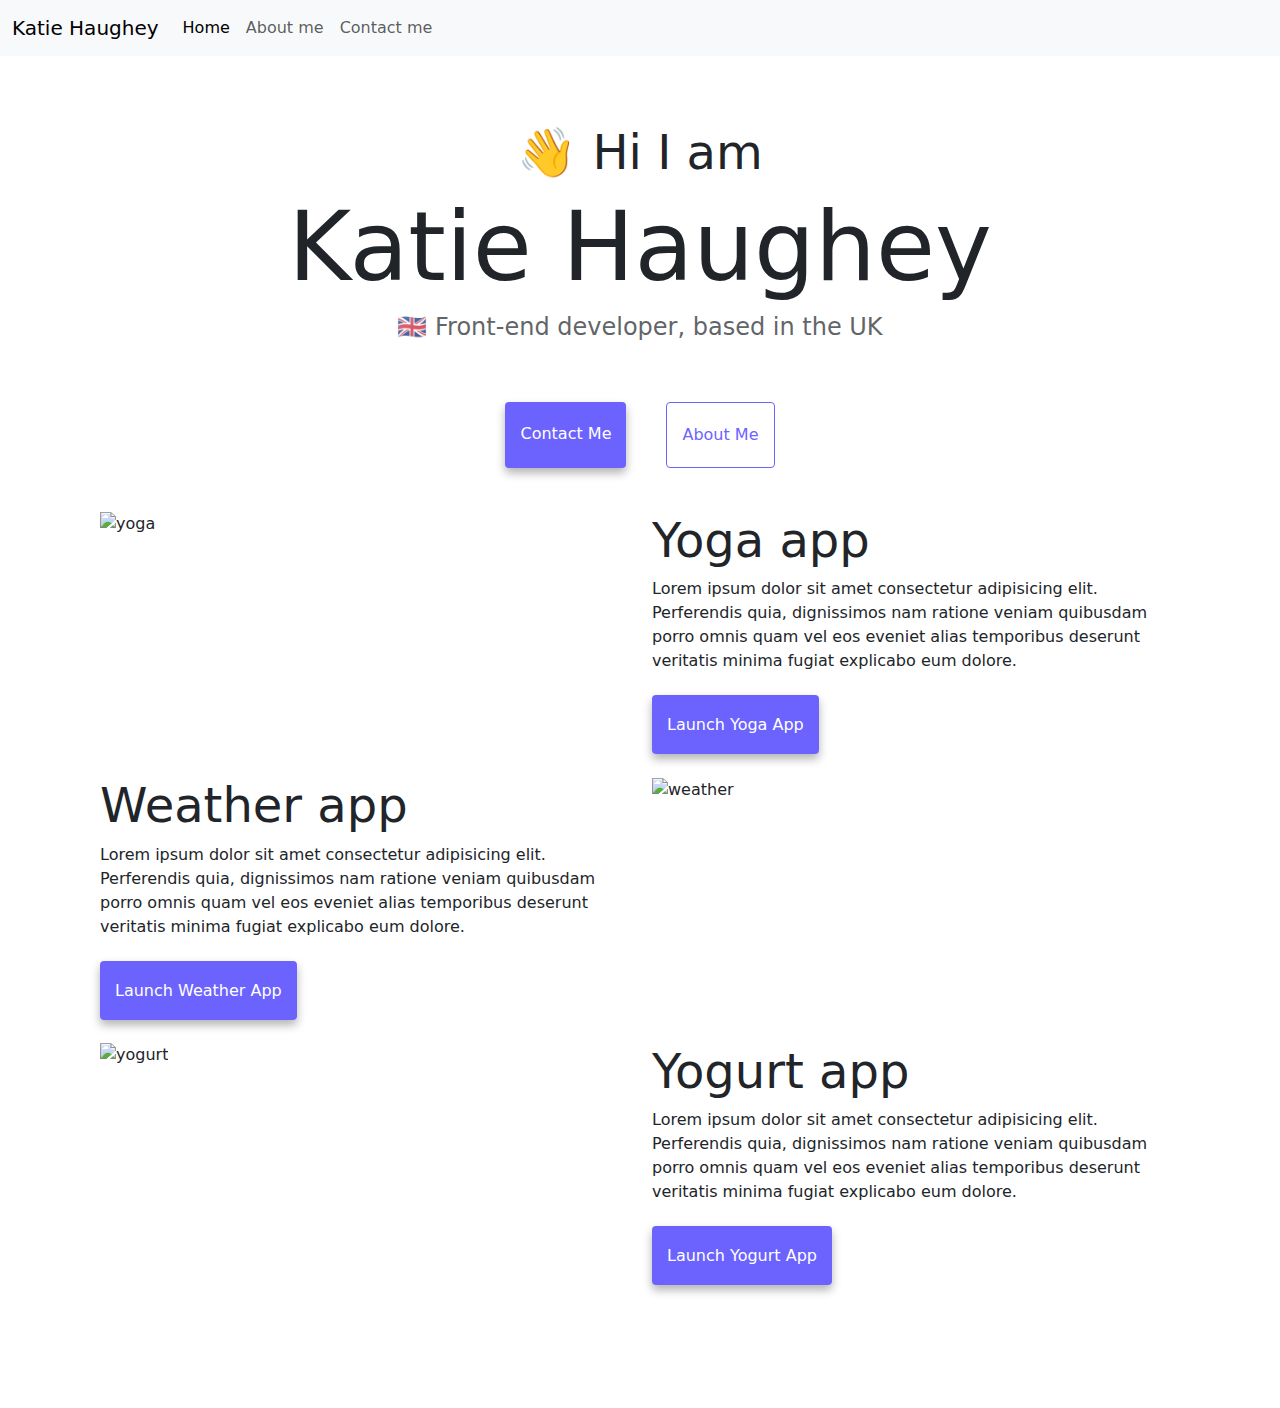
==== index.html @ dbdee7cc "meta description added" ====
<!DOCTYPE html>
  <html lang="en">
    <head>
      <meta charset="UTF-8" />
      <meta http-equiv="X-UA-Compatible" content="IE=edge" />
      <meta name="viewport" content="width=device-width, initial-scale=1.0" />
      <meta name="description" content="Frontend Developer portfolio projects using HTML, CSS and JavaScript coding along with third-party libraries such as bootstrap and APIs" />
      <title>Frontend Developer - Katie Haughey</title>
      <link
        rel="stylesheet"
        href="https://cdn.jsdelivr.net/npm/bootstrap@5.3.0/dist/css/bootstrap.min.css
      "
      />
      <link rel="stylesheet" href="/src/style.css" />
    </head>
    <body>
      <nav class="navbar navbar-expand-lg bg-body-tertiary fixed-top">
        <div class="container-fluid">
          <a class="navbar-brand" href="/">Katie Haughey</a>
          <button
            class="navbar-toggler"
            type="button"
            data-bs-toggle="collapse"
            data-bs-target="#navbarNav"
            aria-controls="navbarNav"
            aria-expanded="false"
            aria-label="Toggle navigation"
          >
            <span class="navbar-toggler-icon"></span>
          </button>
          <div class="collapse navbar-collapse" id="navbarNav">
            <ul class="navbar-nav">
              <li class="nav-item">
                <a class="nav-link active" aria-current="page" href="/">Home</a>
              </li>
              <li class="nav-item">
                <a class="nav-link" href="/about.html">About me</a>
              </li>
              <li class="nav-item">
                <a class="nav-link" href="/about.html#contact">Contact me</a>
              </li>
            </ul>
          </div>
        </div>
      </nav>
    </br>
    <div class="header">
      <h2>👋 Hi I am</h2>
      <h1>Katie Haughey</h1>
      <h3>🇬🇧 Front-end developer, based in the UK</h3>
    </div>
      <div class="navigation-links">
        <a href="/about.html#contact" class="contact-link">Contact me</a>
        <a href="/about.html" class="about-link">About me</a>
      </div>
    </br>
      <div class="d-flex">

      <div class="row">
        <div class="col-md-6"><img src="images/yoga.png" alt="yoga" class="img-fluid"></div>
        <div class="col-md-6">
            <h2> Yoga app </h2>
            Lorem ipsum dolor sit amet consectetur adipisicing elit. Perferendis quia, dignissimos nam ratione veniam quibusdam porro omnis quam vel eos eveniet alias temporibus deserunt veritatis minima fugiat explicabo eum dolore.
            <div class="project-navigation-links">
            <a href="#" class="contact-link">Launch Yoga app</a>
          </div>     
          </div>
        </br>
    
        <div class="col-md-6">
            <h2> Weather app </h2>
            Lorem ipsum dolor sit amet consectetur adipisicing elit. Perferendis quia, dignissimos nam ratione veniam quibusdam porro omnis quam vel eos eveniet alias temporibus deserunt veritatis minima fugiat explicabo eum dolore.
            <div class="project-navigation-links">
              <a href="#" class="contact-link">Launch Weather app</a>
            </div>  
          </div>
        <div class="col-md-6"><img src="images/weather.png" alt="weather" class="img-fluid"></div>
</br>

        <div class="col-md-6"><img src="images/yogurt.png" alt="yogurt" class="img-fluid"></div>
        <div class="col-md-6">
            <h2> Yogurt app </h2>
            Lorem ipsum dolor sit amet consectetur adipisicing elit. Perferendis quia, dignissimos nam ratione veniam quibusdam porro omnis quam vel eos eveniet alias temporibus deserunt veritatis minima fugiat explicabo eum dolore.
            <div class="project-navigation-links">
              <a href="#" class="contact-link">Launch Yogurt app</a>
            </div>  
          </div>
    </div>
    <script src="https://cdn.jsdelivr.net/npm/bootstrap@5.3.0/dist/js/bootstrap.bundle.min.js"></script>
    </body>
  </html>
---- src/style.css ----
:root {
  --primary-color: #6c63ff;
  --secondary-color: #f5f2fe;
  --box-shadow: 0 5px 10px rgba(0, 0, 0, 0.3);
}

body {
  margin: 60px auto;
  margin: 100px;
}

.header {
  text-align: center;
  margin: 0;
}

h1 {
  font-size: 96px;
}

h2 {
  font-size: 48px;
}

h3 {
  font-size: 24px;
  opacity: 0.7;
}

p {
  background: var(--secondary-color);
  padding: 20px;
  border-radius: 4px;
  font-size: 18px;
  line-height: 1.5;
  text-align: center;
}

.navigation-links {
  display: flex;
  margin-top: 40px;
  justify-content: center;
}

.navigation-links a {
  margin: 20px;
  border-radius: 4px;
  padding: 20px 15px;
  text-decoration: none;
  text-transform: capitalize;
}

.project-navigation-links {
  margin: 40px auto;
  justify-content: center;
}

.project-navigation-links a {
  border-radius: 4px;
  padding: 20px 15px;
  text-decoration: none;
  text-transform: capitalize;
}

.contact-link {
  background: var(--primary-color);
  box-shadow: var(--box-shadow);
  color: white;
}

#contact {
  text-align: center;
}

.about-link {
  color: var(--primary-color);
  border: 1px solid var(--primary-color);
}

.homepage-link {
  color: var(--primary-color);
  text-align: center;
  display: block;
}

.about-paragraphs {
  text-align: center;
  margin: 30px 0;
}

.about-paragraphs p {
  margin: 10px;
}

.email-link {
  display: flex;
  justify-content: center;
  color: var(--primary-color);
  font-size: 28px;
  text-decoration: none;
}

.email-link:hover {
  text-decoration: underline;
}
@media (max-width: 450px) {
  body {
    text-align: center;
    font-size: small;
  }
  img {
    display: none;
  }
  h1 {
    font-size: 48px;
  }

  h2 {
    font-size: 24px;
  }

  h3 {
    font-size: 12px;
  }
}
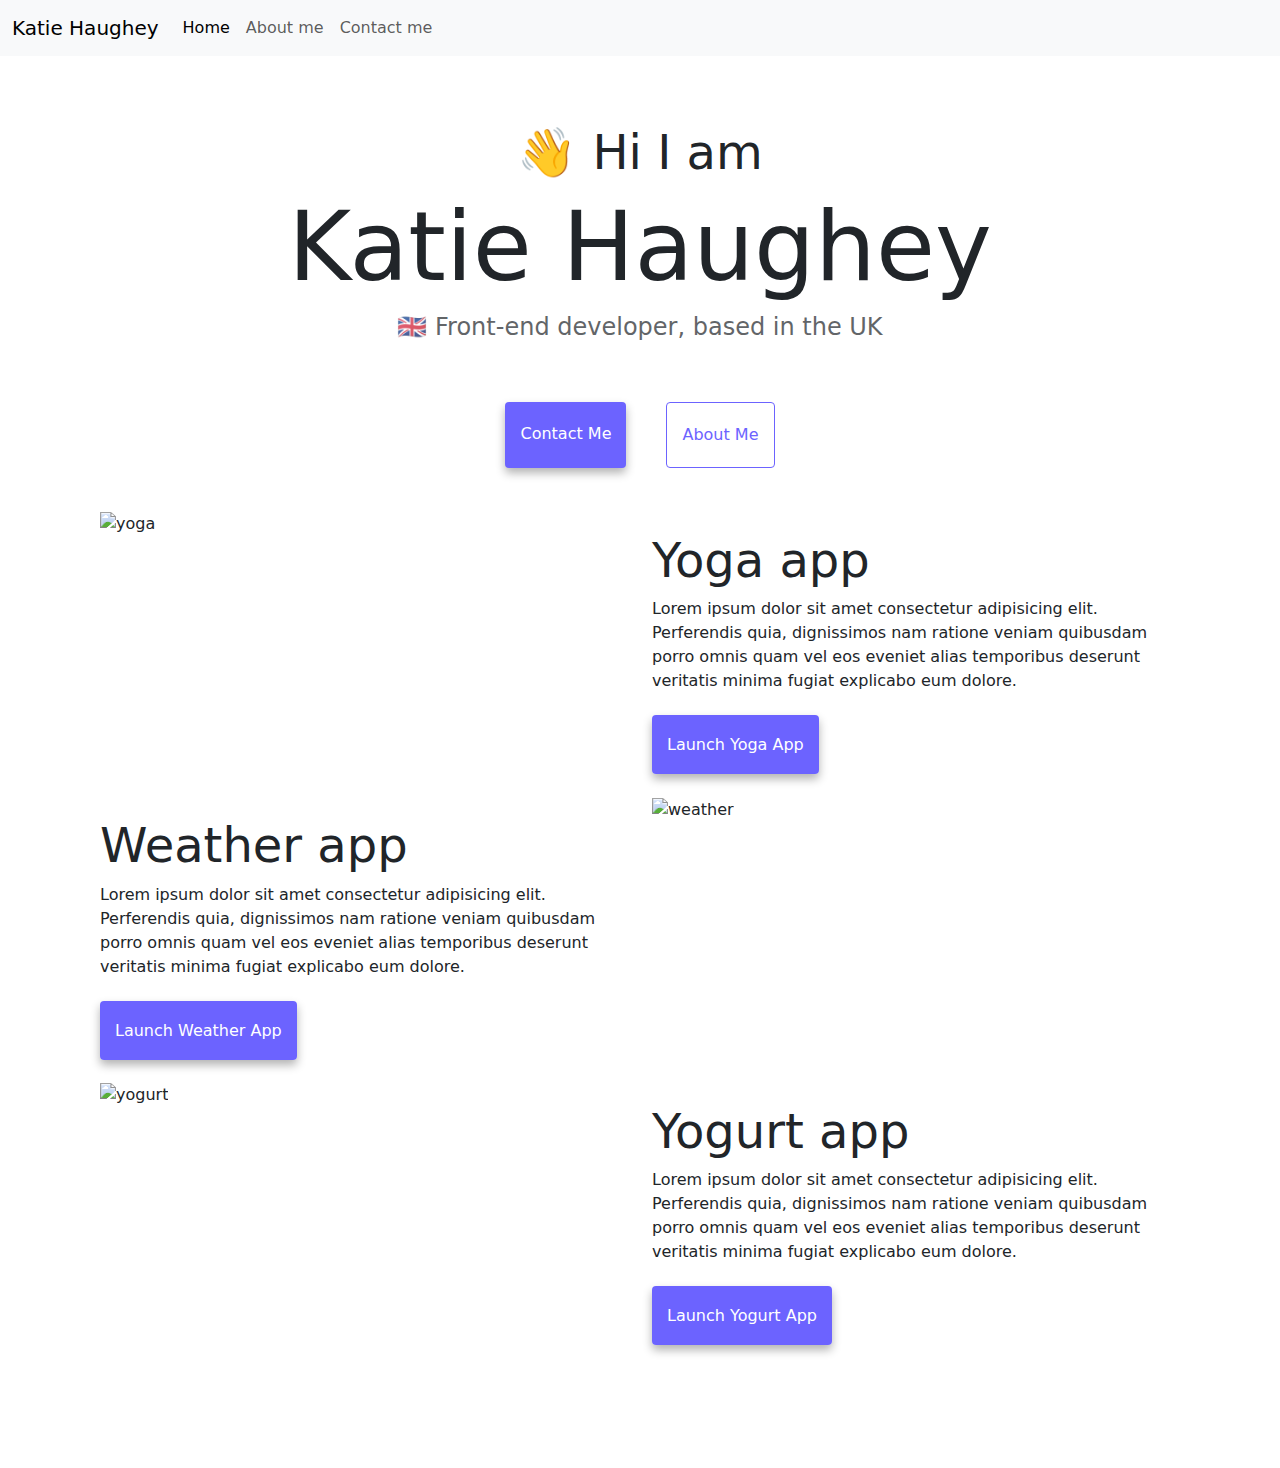
==== commit 9a73cf71: "class added to titles" ====
--- a/index.html
+++ b/index.html
@@ -59,7 +59,7 @@
       <div class="row">
         <div class="col-md-6"><img src="images/yoga.png" alt="yoga" class="img-fluid"></div>
         <div class="col-md-6">
-            <h2> Yoga app </h2>
+            <h2 class="app-title"> Yoga app </h2>
             Lorem ipsum dolor sit amet consectetur adipisicing elit. Perferendis quia, dignissimos nam ratione veniam quibusdam porro omnis quam vel eos eveniet alias temporibus deserunt veritatis minima fugiat explicabo eum dolore.
             <div class="project-navigation-links">
             <a href="#" class="contact-link">Launch Yoga app</a>
@@ -68,7 +68,7 @@
         </br>
     
         <div class="col-md-6">
-            <h2> Weather app </h2>
+            <h2 class="app-title"> Weather app </h2>
             Lorem ipsum dolor sit amet consectetur adipisicing elit. Perferendis quia, dignissimos nam ratione veniam quibusdam porro omnis quam vel eos eveniet alias temporibus deserunt veritatis minima fugiat explicabo eum dolore.
             <div class="project-navigation-links">
               <a href="#" class="contact-link">Launch Weather app</a>
@@ -79,7 +79,7 @@
 
         <div class="col-md-6"><img src="images/yogurt.png" alt="yogurt" class="img-fluid"></div>
         <div class="col-md-6">
-            <h2> Yogurt app </h2>
+            <h2 class="app-title"> Yogurt app </h2>
             Lorem ipsum dolor sit amet consectetur adipisicing elit. Perferendis quia, dignissimos nam ratione veniam quibusdam porro omnis quam vel eos eveniet alias temporibus deserunt veritatis minima fugiat explicabo eum dolore.
             <div class="project-navigation-links">
               <a href="#" class="contact-link">Launch Yogurt app</a>
--- a/src/style.css
+++ b/src/style.css
@@ -34,6 +34,10 @@
   font-size: 18px;
   line-height: 1.5;
   text-align: center;
+}
+
+.app-title {
+  margin-top: 20px;
 }
 
 .navigation-links {
